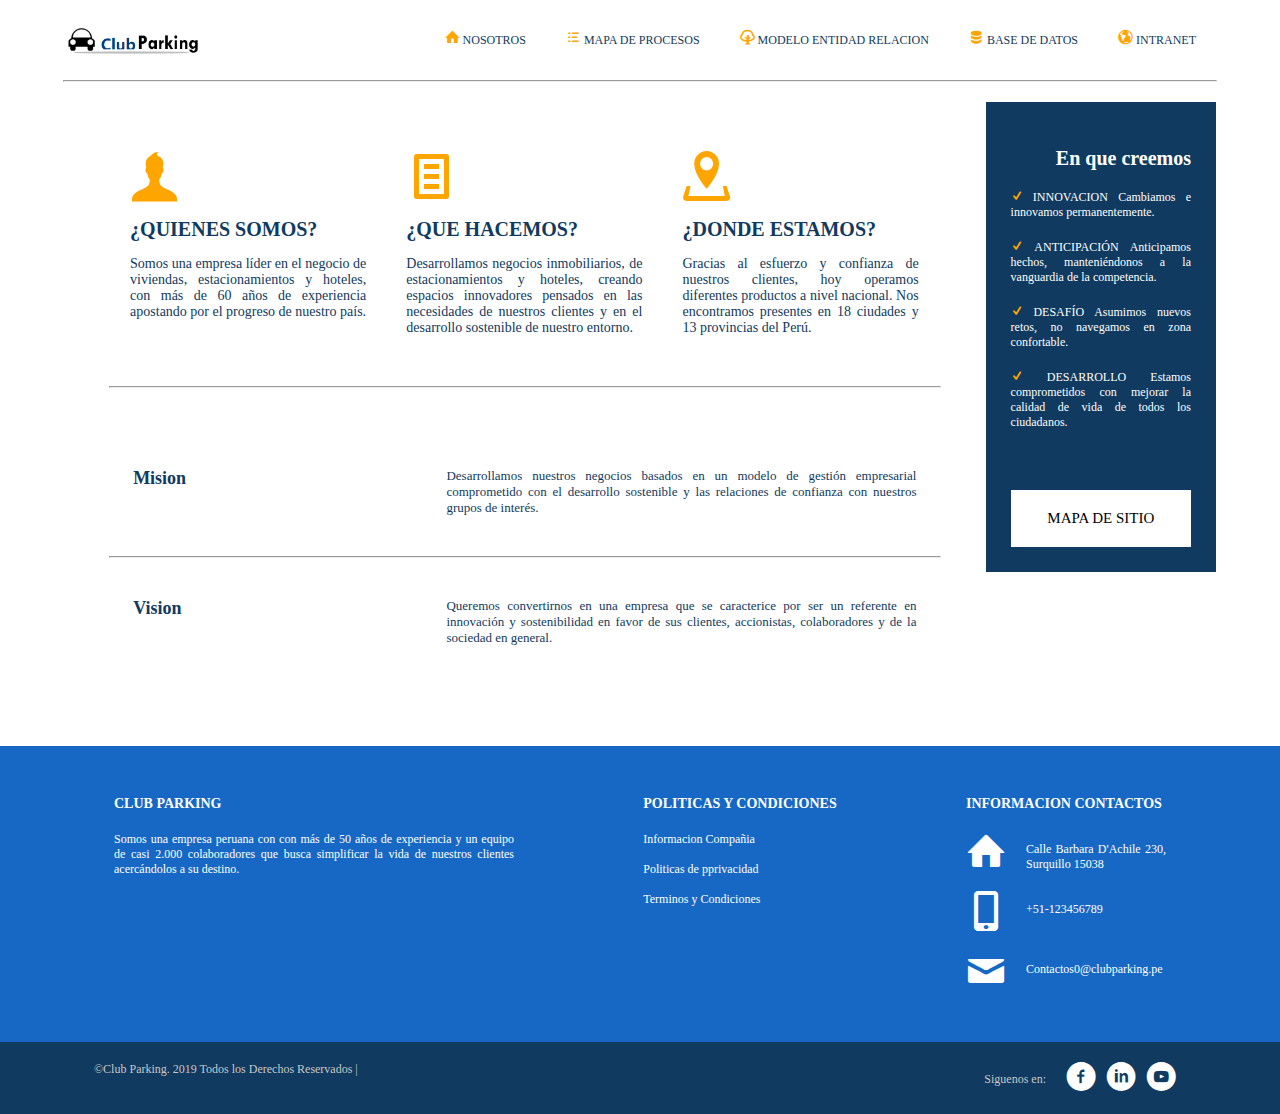
==== index.html @ 36bd24a2 "primer commit" ====
<!DOCTYPE html>
<html>
<head>
	<meta charset="utf-8">
   	<title>Club Parking</title>
	<link rel="stylesheet" type="text/css" href="css/estilos.css">
	<link rel="stylesheet" type="text/css" href="css/footer.css">
	<link rel="stylesheet" type="text/css" href="css/fonts.css">
	<meta name="viewport" content="width-device-width,user-scalable-no,initial-scale-1.0,maximum-scale-1.0,minimum-scale-1.0">
	<link rel="shortcut icon" type="image/x-icon" href="img/logoico.ico">
</head>
<body>
	<div class="contenedor">
		<header>
			<div class="logo">
				<a href="../PAGINA-WEB02/index.html"><img src="img/logo.png"></a>
			</div>
		<nav>
			<ul>
				<li><a href="#"><span class="icon-home"></span> NOSOTROS</a></li>
				<li><a href="../PAGINA-WEB02/mapa_de_procesos.html"><span class="icon-list"></span> MAPA DE PROCESOS</a></li>
				<li><a href="../PAGINA-WEB02/modelo_entidad_relacion.html"><span class="icon-tree"></span> MODELO ENTIDAD RELACION</a></li>
				<li><a href="../PAGINA-WEB02/base_de_datos.html"><span class="icon-database"></span> BASE DE DATOS</a></li>
				<li><a href="../PAGINA-WEB02/intranet.html"><span class="icon-globe"></span> INTRANET</a></li>
			</ul>
		</nav>
	</header>
	<hr>
	<section class="main">
		<section class="articulos">
			<article>
				<div class="columna1">
					<span class="icon-user"></span>
					<h1>¿QUIENES SOMOS?</h1>
					<p>
						Somos una empresa líder en el negocio de viviendas, estacionamientos y hoteles, con más de 60 años de experiencia apostando por el progreso de nuestro país.
					</p>
				</div>
				<div class="columna2">
					<span class="icon-text-document"></span>
					<h1>¿QUE HACEMOS?</h1>
					<p>
						Desarrollamos negocios inmobiliarios, de estacionamientos y hoteles, creando espacios innovadores pensados en las necesidades de nuestros clientes y en el desarrollo sostenible de nuestro entorno.
					</p>
				</div>
				<div class="columna3">
					<span class="icon-location"></span>
					<h1>¿DONDE ESTAMOS?</h1>
					<p>
						Gracias al esfuerzo y confianza de nuestros clientes, hoy operamos diferentes productos a nivel nacional. Nos encontramos presentes en 18 ciudades y 13 provincias del Perú.
					</p>
				</div>
			</article>
			<hr>
				<div class="filas">
					<div class="fila1">
						<h1>Mision</h1>
						<p>
							Desarrollamos nuestros negocios basados en un modelo de gestión empresarial comprometido con el desarrollo sostenible y las relaciones de confianza con nuestros grupos de interés.
						</p>
					</div>
					<hr>
					<div class="fila2">
						<h1>Vision</h1>
						<p>
							Queremos convertirnos en una empresa que se caracterice por ser un referente en innovación y sostenibilidad en favor de sus clientes, accionistas, colaboradores y de la sociedad en general.
						</p>
					</div>	
				</div>
		</section>
		<aside>
			<h3> En que creemos</h3>
			<p>
				<span class="icon-check"></span>
				INNOVACION
				Cambiamos e innovamos permanentemente.
			</p>
			<P>
				<span class="icon-check"></span>
				ANTICIPACIÓN
				Anticipamos hechos, manteniéndonos a la vanguardia de la competencia.
			</P>
			<P>
				<span class="icon-check"></span>
				DESAFÍO
				Asumimos nuevos retos, no navegamos en zona confortable.
			</P>
			<P>
				<span class="icon-check"></span>
				DESARROLLO
				Estamos comprometidos con mejorar la calidad de vida de todos los ciudadanos.
			</P>
			<div class="mapa_de_sitio">
				<a href="img/Mapa-sitio.png" target="_blank"> MAPA DE SITIO</a>
			</div>
		</aside>
	</section>
	<footer>
		<div class="container-footer-all">      
            <div class="container-body">
                <div class="colum1">
                    <h1>CLUB PARKING</h1>
                    <p>
	                   Somos una empresa peruana con con más de 50 años de experiencia y un equipo de casi 2.000 colaboradores que busca simplificar la vida de nuestros clientes acercándolos a su destino.
               	 	</p>
       			</div>

                <div class="colum2">
                    <h1>POLITICAS Y CONDICIONES</h1>
                    <p>
		                <div class="information">
		                        <a href="#">Informacion Compañia</a><br><br>
		                        <a href="#">Politicas de pprivacidad</a><br><br>
		                        <a href="#">Terminos y Condiciones</a><br><br>
		               	</div>                   	
                    </p>                 
                </div>

                <div class="colum3">
                    <h1>INFORMACION CONTACTOS</h1>
                    <div class="row2">
                        <span class="icon-home"></span>
                        <label>Calle Barbara D'Achile 230, 
                        Surquillo 15038</label>
                    </div>

                    <div class="row2">
                        <span class="icon-mobile"></span>
                        <label>+51-123456789</label>
                    </div>

                    <div class="row2">
                        <span class="icon-mail"></span>
                         <label>Contactos0@clubparking.pe</label>
                    </div>
                </div>
            </div>
        </div>
		        <div class="container-footer">
		            <div class="footer">
		                    <div class="copyright">
		                        <p>©Club Parking. 2019 Todos los Derechos Reservados |</p> 
		                    </div>

		                    <div class="row">
		                    	<p>Siguenos en: </p>		                    	
			                    <a href="http://www.facebook.com" title="facebook/clubparking">
			                    	<span class="icon-facebook-with-circle"></span>
			                    </a>
			                    <a href="http://www.linkedin.com" title="linkedin/clubparking">
			                    	<span class="icon-linkedin-with-circle"></span>
			                    </a>
			                    <a href="http://www.youtube.com" title="youtube/clubparking">
			                    	<span class="icon-youtube-with-circle"></span>
			                    </a>							
		                    </div>
		            </div>
		        </div>
	</footer>
	</div>
</body>
</html>
---- css/estilos.css ----
*{
	margin: 0;
	padding: 0;
	font-family: verdana;
	font-size:12px;
	text-align: justify;
}
body{
	background: #fff;
}
header,.main{
	width: 90%;
	max-width: 1500px;
	margin:20px auto;
	overflow: hidden;
}
.logo{
	width: 12%;
	height: auto;
	float: left;
}
.logo img{
	width: 100%;
	height: auto;
	transition-property: all;
	transition-duration: 2s;
	transition-timing-function: ease;
	transition-delay: 1s;

}
.logo:hover  img{
	transform: translate(200px);
}
nav{
	overflow: hidden;
	float: right;
}
ul{
	list-style: none;
}
li{
	background: ;
	float: left;
}
li a{
	display: block;
	padding: 10px 20px;
	color: #103A60;
	text-decoration: none;
}
li a:hover{
	color: orange;
	border-radius: 10px;
	transition-property: all;
	transition-duration: 0.5s;
	transition-timing-function: ease;
	transition-delay:0.08s;
	/*transform: scale(1.05);*/
}
hr{	
	max-width: 1500px;
	width: 90%;
	margin: auto;
}
.main .articulos{
	width: 80%;
	float: left;
	box-sizing: border-box;
}
a span{
	color: orange;
	font-size: 15px;
}
.icon-user,.icon-text-document,.icon-location{
	color: orange;
	font-size: 50px;
	
}
.main{
	box-sizing: border-box;
	background-color: ;
}
article{
	overflow: hidden;
	width: 90%;
	margin: 30px auto;
	box-sizing: border-box;
}
.columna1, .columna2, .columna3{
	background-color: ;
	color: #103A60;
	width: 33.3%;
	margin: px;
	padding: 20px;
	float: left;
	box-sizing: border-box;
}
.columna1 h1,.columna2 h1,.columna3 h1{
	margin: 15px 0px;
	color: #103A60; 
	font-family: verdana;
	font-size: 20px;
}
.columna1 p,.columna2 p,.columna3 p{
	font-size: 14px;
}
.filas{
	width: 100%;
	margin: 40px auto;
	padding: px;
	clear: both;
	box-sizing: border-box;
}
.fila1,.fila2{
	width: 85%;
	margin: auto;
	background-color:;
	overflow: hidden;
	padding: 40px 20px;
}
.fila1 h1, .fila2 h1{
	float: left;
	width: 40%;
	color:#103A60; 
	font-family: verdana;
	font-size: 18px;
}
.fila1 p, .fila2 p{
	color: #103A60;
	font-size: 13px;
	float: left;
	width: 60%;
}
aside{
	width: 20%;
	padding: 25px;
	background:#103A60;
	color: #fff;
	float: right;
	box-sizing: border-box;
}
aside h3{
	font-size: 20px;
	font-family: verdana;
	padding: 20px 0px;
	text-align: right;
}
aside p{
	margin-bottom: 20px;
}
.mapa_de_sitio{
	background: #fff;
	margin-top: 60px;
}
.mapa_de_sitio a{
	color: black;
	text-align: center;
	font-size: 15px;
	display: block;
	padding: 20px;
	text-decoration: none;
}
.mapa_de_sitio a:hover{
	color: #fff;
	background-color: #1668c4;
}
.icon-check{
	color: orange;
}
@media screen and (max-width: 1100px){
	body{
		background-color: ;
	}
	.logo{
		width: 100%;
	}
	.logo img{
		width: 50%;
		margin: 5px 24%;
    }
	li{
		width: 100%;
	}
	nav{
		width: 100%;
	}
	hr{	
		max-width: 1300px;
		width: 90%;
		margin: auto;
	}
	.main{
		background-color: ;
	}
	.main .articulos{
		width: 100%;
		background-color:;
	}
	article{
		width: 100%;
		background-color:;
	}
    aside{
    	width: 100%;
    	margin: 10px auto;
		padding: 20px;

    }
    .container-footer-all{
    	padding: 0px;
    }
    .container-body{
        flex-wrap: wrap;
    }
    
    .colum1{
        max-width: 100%;
    }
    
    .colum2,
    .colum3{
        margin-top: 40px;
    }

}
@media screen and (max-width: 800px){
    
	body{
		background-color: ;
	}
	.logo{
		width: 100%;
	}
	.logo img{
		width: 50%;
		margin: 5px 24%;
    }
	li{
		width: 100%;
	}
	.main .articulos{
		background-color: ;
		width: 100%;
	}
	.columna1,.columna2,.columna3{
		width: 95%;
	}
	aside{
		display: none;
	}
	.copyright{
		width: 100%;
		display: block;
		justify-content: normal;
	}
	.information{
		width: 100%;
		display: block;
		justify-content: normal;
	}
}
---- css/footer.css ----
footer{
    width: 100%;
    max-width: 2000px;
    margin: auto;
    background: #1668c4;
    color: #fff; 
}
.row2 span{
    font-size: 40px;
}
.container-footer-all{
    width: 90%;
    max-width: 1500px;
    margin: auto;
    padding: 20px;
    background-color: ;
    box-sizing: border-box;
}

.container-body{
    display: flex;
    justify-content: space-between;
    background-color: ;
    padding: 30px;
    box-sizing: border-box;
}

.colum1{
    max-width: 400px;
}

.colum1 h1{
    font-size: 14px;
    font-family: verdana;
}

.colum1 p, .colum2 p{
    font-size: 12px;
    color: #fff;
    margin-top: 20px;
}
.colum2{
    max-width: 400px;
}
.colum2 h1{
    font-size: 14px;
    font-family: verdana;
}
.row{
    display: flex;
}
.row p{
    margin-top: 10px;
    margin-right: 20px;
    color: #C7C7C7;
}
.row a {
	text-decoration: none;
}
.colum3{
    max-width: 400px;
}
.colum3 h1{
    font-size: 14px;
}
.row2{
    margin-top: 20px;
    display: flex;
}

.row2 label{
    margin-top: 10px;
    margin-left: 20px;
    max-width: 140px;
}

.container-footer{
    width: 100%;  
    box-sizing: border-box;
    background-color:#103A60; 
}

.footer{
	width: 90%;
    max-width: 1300px;
    margin: auto;
    display: flex;
    justify-content: space-between;  
    padding: 20px 30px;
    box-sizing: border-box;
}

.copyright{
    color: #C7C7C7;
}

.copyright a{
    text-decoration: none;
    color:#C7C7C7;
    font-weight: bold;
}
.information a{
    text-decoration: none;
    color: #fff;
}
.information a:hover{
	color: orange;
}
.icon-facebook-with-circle,.icon-linkedin-with-circle,.icon-youtube-with-circle{
    margin-right: 10px;
    color: #fff;
    font-size: 30px;
}
.icon-facebook-with-circle:hover{
    color: orange;
}
.icon-linkedin-with-circle:hover{
    color: orange;
}
.icon-youtube-with-circle:hover{
    color: orange;
}
---- css/fonts.css ----
@font-face {
  font-family: 'icomoon';
  src:  url('fonts/icomoon.eot?lq1v6f');
  src:  url('fonts/icomoon.eot?lq1v6f#iefix') format('embedded-opentype'),
    url('fonts/icomoon.ttf?lq1v6f') format('truetype'),
    url('fonts/icomoon.woff?lq1v6f') format('woff'),
    url('fonts/icomoon.svg?lq1v6f#icomoon') format('svg');
  font-weight: normal;
  font-style: normal;
}

[class^="icon-"], [class*=" icon-"] {
  /* use !important to prevent issues with browser extensions that change fonts */
  font-family: 'icomoon' !important;
  speak: none;
  font-style: normal;
  font-weight: normal;
  font-variant: normal;
  text-transform: none;
  line-height: 1;

  /* Better Font Rendering =========== */
  -webkit-font-smoothing: antialiased;
  -moz-osx-font-smoothing: grayscale;
}

.icon-add-to-list:before {
  content: "\e900";
}
.icon-classic-computer:before {
  content: "\e901";
}
.icon-controller-fast-backward:before {
  content: "\e902";
}
.icon-creative-commons-attribution:before {
  content: "\e903";
}
.icon-creative-commons-noderivs:before {
  content: "\e904";
}
.icon-creative-commons-noncommercial-eu:before {
  content: "\e905";
}
.icon-creative-commons-noncommercial-us:before {
  content: "\e906";
}
.icon-creative-commons-public-domain:before {
  content: "\e907";
}
.icon-creative-commons-remix:before {
  content: "\e908";
}
.icon-creative-commons-share:before {
  content: "\e909";
}
.icon-creative-commons-sharealike:before {
  content: "\e90a";
}
.icon-creative-commons:before {
  content: "\e90b";
}
.icon-document-landscape:before {
  content: "\e90c";
}
.icon-remove-user:before {
  content: "\e90d";
}
.icon-warning:before {
  content: "\e90e";
}
.icon-arrow-bold-down:before {
  content: "\e90f";
}
.icon-arrow-bold-left:before {
  content: "\e910";
}
.icon-arrow-bold-right:before {
  content: "\e911";
}
.icon-arrow-bold-up:before {
  content: "\e912";
}
.icon-arrow-down:before {
  content: "\e913";
}
.icon-arrow-left:before {
  content: "\e914";
}
.icon-arrow-long-down:before {
  content: "\e915";
}
.icon-arrow-long-left:before {
  content: "\e916";
}
.icon-arrow-long-right:before {
  content: "\e917";
}
.icon-arrow-long-up:before {
  content: "\e918";
}
.icon-arrow-right:before {
  content: "\e919";
}
.icon-arrow-up:before {
  content: "\e91a";
}
.icon-arrow-with-circle-down:before {
  content: "\e91b";
}
.icon-arrow-with-circle-left:before {
  content: "\e91c";
}
.icon-arrow-with-circle-right:before {
  content: "\e91d";
}
.icon-arrow-with-circle-up:before {
  content: "\e91e";
}
.icon-bookmark:before {
  content: "\e91f";
}
.icon-bookmarks:before {
  content: "\e920";
}
.icon-chevron-down:before {
  content: "\e921";
}
.icon-chevron-left:before {
  content: "\e922";
}
.icon-chevron-right:before {
  content: "\e923";
}
.icon-chevron-small-down:before {
  content: "\e924";
}
.icon-chevron-small-left:before {
  content: "\e925";
}
.icon-chevron-small-right:before {
  content: "\e926";
}
.icon-chevron-small-up:before {
  content: "\e927";
}
.icon-chevron-thin-down:before {
  content: "\e928";
}
.icon-chevron-thin-left:before {
  content: "\e929";
}
.icon-chevron-thin-right:before {
  content: "\e92a";
}
.icon-chevron-thin-up:before {
  content: "\e92b";
}
.icon-chevron-up:before {
  content: "\e92c";
}
.icon-chevron-with-circle-down:before {
  content: "\e92d";
}
.icon-chevron-with-circle-left:before {
  content: "\e92e";
}
.icon-chevron-with-circle-right:before {
  content: "\e92f";
}
.icon-chevron-with-circle-up:before {
  content: "\e930";
}
.icon-cloud:before {
  content: "\e931";
}
.icon-controller-fast-forward:before {
  content: "\e932";
}
.icon-controller-jump-to-start:before {
  content: "\e933";
}
.icon-controller-next:before {
  content: "\e934";
}
.icon-controller-paus:before {
  content: "\e935";
}
.icon-controller-play:before {
  content: "\e936";
}
.icon-controller-record:before {
  content: "\e937";
}
.icon-controller-stop:before {
  content: "\e938";
}
.icon-controller-volume:before {
  content: "\e939";
}
.icon-dot-single:before {
  content: "\e93a";
}
.icon-dots-three-horizontal:before {
  content: "\e93b";
}
.icon-dots-three-vertical:before {
  content: "\e93c";
}
.icon-dots-two-horizontal:before {
  content: "\e93d";
}
.icon-dots-two-vertical:before {
  content: "\e93e";
}
.icon-download:before {
  content: "\e93f";
}
.icon-emoji-flirt:before {
  content: "\e940";
}
.icon-flow-branch:before {
  content: "\e941";
}
.icon-flow-cascade:before {
  content: "\e942";
}
.icon-flow-line:before {
  content: "\e943";
}
.icon-flow-parallel:before {
  content: "\e944";
}
.icon-flow-tree:before {
  content: "\e945";
}
.icon-install:before {
  content: "\e946";
}
.icon-layers:before {
  content: "\e947";
}
.icon-open-book:before {
  content: "\e948";
}
.icon-resize-100:before {
  content: "\e949";
}
.icon-resize-full-screen:before {
  content: "\e94a";
}
.icon-save:before {
  content: "\e94b";
}
.icon-select-arrows:before {
  content: "\e94c";
}
.icon-sound-mute:before {
  content: "\e94d";
}
.icon-sound:before {
  content: "\e94e";
}
.icon-trash:before {
  content: "\e94f";
}
.icon-triangle-down:before {
  content: "\e950";
}
.icon-triangle-left:before {
  content: "\e951";
}
.icon-triangle-right:before {
  content: "\e952";
}
.icon-triangle-up:before {
  content: "\e953";
}
.icon-uninstall:before {
  content: "\e954";
}
.icon-upload-to-cloud:before {
  content: "\e955";
}
.icon-upload:before {
  content: "\e956";
}
.icon-add-user:before {
  content: "\e957";
}
.icon-address:before {
  content: "\e958";
}
.icon-adjust:before {
  content: "\e959";
}
.icon-air:before {
  content: "\e95a";
}
.icon-aircraft-landing:before {
  content: "\e95b";
}
.icon-aircraft-take-off:before {
  content: "\e95c";
}
.icon-aircraft:before {
  content: "\e95d";
}
.icon-align-bottom:before {
  content: "\e95e";
}
.icon-align-horizontal-middle:before {
  content: "\e95f";
}
.icon-align-left:before {
  content: "\e960";
}
.icon-align-right:before {
  content: "\e961";
}
.icon-align-top:before {
  content: "\e962";
}
.icon-align-vertical-middle:before {
  content: "\e963";
}
.icon-archive:before {
  content: "\e964";
}
.icon-area-graph:before {
  content: "\e965";
}
.icon-attachment:before {
  content: "\e966";
}
.icon-awareness-ribbon:before {
  content: "\e967";
}
.icon-back-in-time:before {
  content: "\e968";
}
.icon-back:before {
  content: "\e969";
}
.icon-bar-graph:before {
  content: "\e96a";
}
.icon-battery:before {
  content: "\e96b";
}
.icon-beamed-note:before {
  content: "\e96c";
}
.icon-bell:before {
  content: "\e96d";
}
.icon-blackboard:before {
  content: "\e96e";
}
.icon-block:before {
  content: "\e96f";
}
.icon-book:before {
  content: "\e970";
}
.icon-bowl:before {
  content: "\e971";
}
.icon-box:before {
  content: "\e972";
}
.icon-briefcase:before {
  content: "\e973";
}
.icon-browser:before {
  content: "\e974";
}
.icon-brush:before {
  content: "\e975";
}
.icon-bucket:before {
  content: "\e976";
}
.icon-cake:before {
  content: "\e977";
}
.icon-calculator:before {
  content: "\e978";
}
.icon-calendar:before {
  content: "\e979";
}
.icon-camera:before {
  content: "\e97a";
}
.icon-ccw:before {
  content: "\e97b";
}
.icon-chat:before {
  content: "\e97c";
}
.icon-check:before {
  content: "\e97d";
}
.icon-circle-with-cross:before {
  content: "\e97e";
}
.icon-circle-with-minus:before {
  content: "\e97f";
}
.icon-circle-with-plus:before {
  content: "\e980";
}
.icon-circle:before {
  content: "\e981";
}
.icon-circular-graph:before {
  content: "\e982";
}
.icon-clapperboard:before {
  content: "\e983";
}
.icon-clipboard:before {
  content: "\e984";
}
.icon-clock:before {
  content: "\e985";
}
.icon-code:before {
  content: "\e986";
}
.icon-cog:before {
  content: "\e987";
}
.icon-colours:before {
  content: "\e988";
}
.icon-compass:before {
  content: "\e989";
}
.icon-copy:before {
  content: "\e98a";
}
.icon-credit-card:before {
  content: "\e98b";
}
.icon-credit:before {
  content: "\e98c";
}
.icon-cross:before {
  content: "\e98d";
}
.icon-cup:before {
  content: "\e98e";
}
.icon-cw:before {
  content: "\e98f";
}
.icon-cycle:before {
  content: "\e990";
}
.icon-database:before {
  content: "\e991";
}
.icon-dial-pad:before {
  content: "\e992";
}
.icon-direction:before {
  content: "\e993";
}
.icon-document:before {
  content: "\e994";
}
.icon-documents:before {
  content: "\e995";
}
.icon-drink:before {
  content: "\e996";
}
.icon-drive:before {
  content: "\e997";
}
.icon-drop:before {
  content: "\e998";
}
.icon-edit:before {
  content: "\e999";
}
.icon-email:before {
  content: "\e99a";
}
.icon-emoji-happy:before {
  content: "\e99b";
}
.icon-emoji-neutral:before {
  content: "\e99c";
}
.icon-emoji-sad:before {
  content: "\e99d";
}
.icon-erase:before {
  content: "\e99e";
}
.icon-eraser:before {
  content: "\e99f";
}
.icon-export:before {
  content: "\e9a0";
}
.icon-eye:before {
  content: "\e9a1";
}
.icon-feather:before {
  content: "\e9a2";
}
.icon-flag:before {
  content: "\e9a3";
}
.icon-flash:before {
  content: "\e9a4";
}
.icon-flashlight:before {
  content: "\e9a5";
}
.icon-flat-brush:before {
  content: "\e9a6";
}
.icon-folder-images:before {
  content: "\e9a7";
}
.icon-folder-music:before {
  content: "\e9a8";
}
.icon-folder-video:before {
  content: "\e9a9";
}
.icon-folder:before {
  content: "\e9aa";
}
.icon-forward:before {
  content: "\e9ab";
}
.icon-funnel:before {
  content: "\e9ac";
}
.icon-game-controller:before {
  content: "\e9ad";
}
.icon-gauge:before {
  content: "\e9ae";
}
.icon-globe:before {
  content: "\e9af";
}
.icon-graduation-cap:before {
  content: "\e9b0";
}
.icon-grid:before {
  content: "\e9b1";
}
.icon-hair-cross:before {
  content: "\e9b2";
}
.icon-hand:before {
  content: "\e9b3";
}
.icon-heart-outlined:before {
  content: "\e9b4";
}
.icon-heart:before {
  content: "\e9b5";
}
.icon-help-with-circle:before {
  content: "\e9b6";
}
.icon-help:before {
  content: "\e9b7";
}
.icon-home:before {
  content: "\e9b8";
}
.icon-hour-glass:before {
  content: "\e9b9";
}
.icon-image-inverted:before {
  content: "\e9ba";
}
.icon-image:before {
  content: "\e9bb";
}
.icon-images:before {
  content: "\e9bc";
}
.icon-inbox:before {
  content: "\e9bd";
}
.icon-infinity:before {
  content: "\e9be";
}
.icon-info-with-circle:before {
  content: "\e9bf";
}
.icon-info:before {
  content: "\e9c0";
}
.icon-key:before {
  content: "\e9c1";
}
.icon-keyboard:before {
  content: "\e9c2";
}
.icon-lab-flask:before {
  content: "\e9c3";
}
.icon-landline:before {
  content: "\e9c4";
}
.icon-language:before {
  content: "\e9c5";
}
.icon-laptop:before {
  content: "\e9c6";
}
.icon-leaf:before {
  content: "\e9c7";
}
.icon-level-down:before {
  content: "\e9c8";
}
.icon-level-up:before {
  content: "\e9c9";
}
.icon-lifebuoy:before {
  content: "\e9ca";
}
.icon-light-bulb:before {
  content: "\e9cb";
}
.icon-light-down:before {
  content: "\e9cc";
}
.icon-light-up:before {
  content: "\e9cd";
}
.icon-line-graph:before {
  content: "\e9ce";
}
.icon-link:before {
  content: "\e9cf";
}
.icon-list:before {
  content: "\e9d0";
}
.icon-location-pin:before {
  content: "\e9d1";
}
.icon-location:before {
  content: "\e9d2";
}
.icon-lock-open:before {
  content: "\e9d3";
}
.icon-lock:before {
  content: "\e9d4";
}
.icon-log-out:before {
  content: "\e9d5";
}
.icon-login:before {
  content: "\e9d6";
}
.icon-loop:before {
  content: "\e9d7";
}
.icon-magnet:before {
  content: "\e9d8";
}
.icon-magnifying-glass:before {
  content: "\e9d9";
}
.icon-mail:before {
  content: "\e9da";
}
.icon-man:before {
  content: "\e9db";
}
.icon-map:before {
  content: "\e9dc";
}
.icon-mask:before {
  content: "\e9dd";
}
.icon-medal:before {
  content: "\e9de";
}
.icon-megaphone:before {
  content: "\e9df";
}
.icon-menu:before {
  content: "\e9e0";
}
.icon-message:before {
  content: "\e9e1";
}
.icon-mic:before {
  content: "\e9e2";
}
.icon-minus:before {
  content: "\e9e3";
}
.icon-mobile:before {
  content: "\e9e4";
}
.icon-modern-mic:before {
  content: "\e9e5";
}
.icon-moon:before {
  content: "\e9e6";
}
.icon-mouse:before {
  content: "\e9e7";
}
.icon-music:before {
  content: "\e9e8";
}
.icon-network:before {
  content: "\e9e9";
}
.icon-new-message:before {
  content: "\e9ea";
}
.icon-new:before {
  content: "\e9eb";
}
.icon-news:before {
  content: "\e9ec";
}
.icon-note:before {
  content: "\e9ed";
}
.icon-notification:before {
  content: "\e9ee";
}
.icon-old-mobile:before {
  content: "\e9ef";
}
.icon-old-phone:before {
  content: "\e9f0";
}
.icon-palette:before {
  content: "\e9f1";
}
.icon-paper-plane:before {
  content: "\e9f2";
}
.icon-pencil:before {
  content: "\e9f3";
}
.icon-phone:before {
  content: "\e9f4";
}
.icon-pie-chart:before {
  content: "\e9f5";
}
.icon-pin:before {
  content: "\e9f6";
}
.icon-plus:before {
  content: "\e9f7";
}
.icon-popup:before {
  content: "\e9f8";
}
.icon-power-plug:before {
  content: "\e9f9";
}
.icon-price-ribbon:before {
  content: "\e9fa";
}
.icon-price-tag:before {
  content: "\e9fb";
}
.icon-print:before {
  content: "\e9fc";
}
.icon-progress-empty:before {
  content: "\e9fd";
}
.icon-progress-full:before {
  content: "\e9fe";
}
.icon-progress-one:before {
  content: "\e9ff";
}
.icon-progress-two:before {
  content: "\ea00";
}
.icon-publish:before {
  content: "\ea01";
}
.icon-quote:before {
  content: "\ea02";
}
.icon-radio:before {
  content: "\ea03";
}
.icon-reply-all:before {
  content: "\ea04";
}
.icon-reply:before {
  content: "\ea05";
}
.icon-retweet:before {
  content: "\ea06";
}
.icon-rocket:before {
  content: "\ea07";
}
.icon-round-brush:before {
  content: "\ea08";
}
.icon-rss:before {
  content: "\ea09";
}
.icon-ruler:before {
  content: "\ea0a";
}
.icon-scissors:before {
  content: "\ea0b";
}
.icon-share-alternitive:before {
  content: "\ea0c";
}
.icon-share:before {
  content: "\ea0d";
}
.icon-shareable:before {
  content: "\ea0e";
}
.icon-shield:before {
  content: "\ea0f";
}
.icon-shop:before {
  content: "\ea10";
}
.icon-shopping-bag:before {
  content: "\ea11";
}
.icon-shopping-basket:before {
  content: "\ea12";
}
.icon-shopping-cart:before {
  content: "\ea13";
}
.icon-shuffle:before {
  content: "\ea14";
}
.icon-signal:before {
  content: "\ea15";
}
.icon-sound-mix:before {
  content: "\ea16";
}
.icon-sports-club:before {
  content: "\ea17";
}
.icon-spreadsheet:before {
  content: "\ea18";
}
.icon-squared-cross:before {
  content: "\ea19";
}
.icon-squared-minus:before {
  content: "\ea1a";
}
.icon-squared-plus:before {
  content: "\ea1b";
}
.icon-star-outlined:before {
  content: "\ea1c";
}
.icon-star:before {
  content: "\ea1d";
}
.icon-stopwatch:before {
  content: "\ea1e";
}
.icon-suitcase:before {
  content: "\ea1f";
}
.icon-swap:before {
  content: "\ea20";
}
.icon-sweden:before {
  content: "\ea21";
}
.icon-switch:before {
  content: "\ea22";
}
.icon-tablet:before {
  content: "\ea23";
}
.icon-tag:before {
  content: "\ea24";
}
.icon-text-document-inverted:before {
  content: "\ea25";
}
.icon-text-document:before {
  content: "\ea26";
}
.icon-text:before {
  content: "\ea27";
}
.icon-thermometer:before {
  content: "\ea28";
}
.icon-thumbs-down:before {
  content: "\ea29";
}
.icon-thumbs-up:before {
  content: "\ea2a";
}
.icon-thunder-cloud:before {
  content: "\ea2b";
}
.icon-ticket:before {
  content: "\ea2c";
}
.icon-time-slot:before {
  content: "\ea2d";
}
.icon-tools:before {
  content: "\ea2e";
}
.icon-traffic-cone:before {
  content: "\ea2f";
}
.icon-tree:before {
  content: "\ea30";
}
.icon-trophy:before {
  content: "\ea31";
}
.icon-tv:before {
  content: "\ea32";
}
.icon-typing:before {
  content: "\ea33";
}
.icon-unread:before {
  content: "\ea34";
}
.icon-untag:before {
  content: "\ea35";
}
.icon-user:before {
  content: "\ea36";
}
.icon-users:before {
  content: "\ea37";
}
.icon-v-card:before {
  content: "\ea38";
}
.icon-video:before {
  content: "\ea39";
}
.icon-vinyl:before {
  content: "\ea3a";
}
.icon-voicemail:before {
  content: "\ea3b";
}
.icon-wallet:before {
  content: "\ea3c";
}
.icon-water:before {
  content: "\ea3d";
}
.icon-500px-with-circle:before {
  content: "\ea3e";
}
.icon-500px:before {
  content: "\ea3f";
}
.icon-basecamp:before {
  content: "\ea40";
}
.icon-behance:before {
  content: "\ea41";
}
.icon-creative-cloud:before {
  content: "\ea42";
}
.icon-dropbox:before {
  content: "\ea43";
}
.icon-evernote:before {
  content: "\ea44";
}
.icon-flattr:before {
  content: "\ea45";
}
.icon-foursquare:before {
  content: "\ea46";
}
.icon-google-drive:before {
  content: "\ea47";
}
.icon-google-hangouts:before {
  content: "\ea48";
}
.icon-grooveshark:before {
  content: "\ea49";
}
.icon-icloud:before {
  content: "\ea4a";
}
.icon-mixi:before {
  content: "\ea4b";
}
.icon-onedrive:before {
  content: "\ea4c";
}
.icon-paypal:before {
  content: "\ea4d";
}
.icon-picasa:before {
  content: "\ea4e";
}
.icon-qq:before {
  content: "\ea4f";
}
.icon-rdio-with-circle:before {
  content: "\ea50";
}
.icon-renren:before {
  content: "\ea51";
}
.icon-scribd:before {
  content: "\ea52";
}
.icon-sina-weibo:before {
  content: "\ea53";
}
.icon-skype-with-circle:before {
  content: "\ea54";
}
.icon-skype:before {
  content: "\ea55";
}
.icon-slideshare:before {
  content: "\ea56";
}
.icon-smashing:before {
  content: "\ea57";
}
.icon-soundcloud:before {
  content: "\ea58";
}
.icon-spotify-with-circle:before {
  content: "\ea59";
}
.icon-spotify:before {
  content: "\ea5a";
}
.icon-swarm:before {
  content: "\ea5b";
}
.icon-vine-with-circle:before {
  content: "\ea5c";
}
.icon-vine:before {
  content: "\ea5d";
}
.icon-vk-alternitive:before {
  content: "\ea5e";
}
.icon-vk-with-circle:before {
  content: "\ea5f";
}
.icon-vk:before {
  content: "\ea60";
}
.icon-xing-with-circle:before {
  content: "\ea61";
}
.icon-xing:before {
  content: "\ea62";
}
.icon-yelp:before {
  content: "\ea63";
}
.icon-dribbble-with-circle:before {
  content: "\ea64";
}
.icon-dribbble:before {
  content: "\ea65";
}
.icon-facebook-with-circle:before {
  content: "\ea66";
}
.icon-facebook:before {
  content: "\ea67";
}
.icon-flickr-with-circle:before {
  content: "\ea68";
}
.icon-flickr:before {
  content: "\ea69";
}
.icon-github-with-circle:before {
  content: "\ea6a";
}
.icon-github:before {
  content: "\ea6b";
}
.icon-google-with-circle:before {
  content: "\ea6c";
}
.icon-google:before {
  content: "\ea6d";
}
.icon-instagram-with-circle:before {
  content: "\ea6e";
}
.icon-instagram:before {
  content: "\ea6f";
}
.icon-lastfm-with-circle:before {
  content: "\ea70";
}
.icon-lastfm:before {
  content: "\ea71";
}
.icon-linkedin-with-circle:before {
  content: "\ea72";
}
.icon-linkedin:before {
  content: "\ea73";
}
.icon-pinterest-with-circle:before {
  content: "\ea74";
}
.icon-pinterest:before {
  content: "\ea75";
}
.icon-rdio:before {
  content: "\ea76";
}
.icon-stumbleupon-with-circle:before {
  content: "\ea77";
}
.icon-stumbleupon:before {
  content: "\ea78";
}
.icon-tumblr-with-circle:before {
  content: "\ea79";
}
.icon-tumblr:before {
  content: "\ea7a";
}
.icon-twitter-with-circle:before {
  content: "\ea7b";
}
.icon-twitter:before {
  content: "\ea7c";
}
.icon-vimeo-with-circle:before {
  content: "\ea7d";
}
.icon-vimeo:before {
  content: "\ea7e";
}
.icon-youtube-with-circle:before {
  content: "\ea7f";
}
.icon-youtube:before {
  content: "\ea80";
}
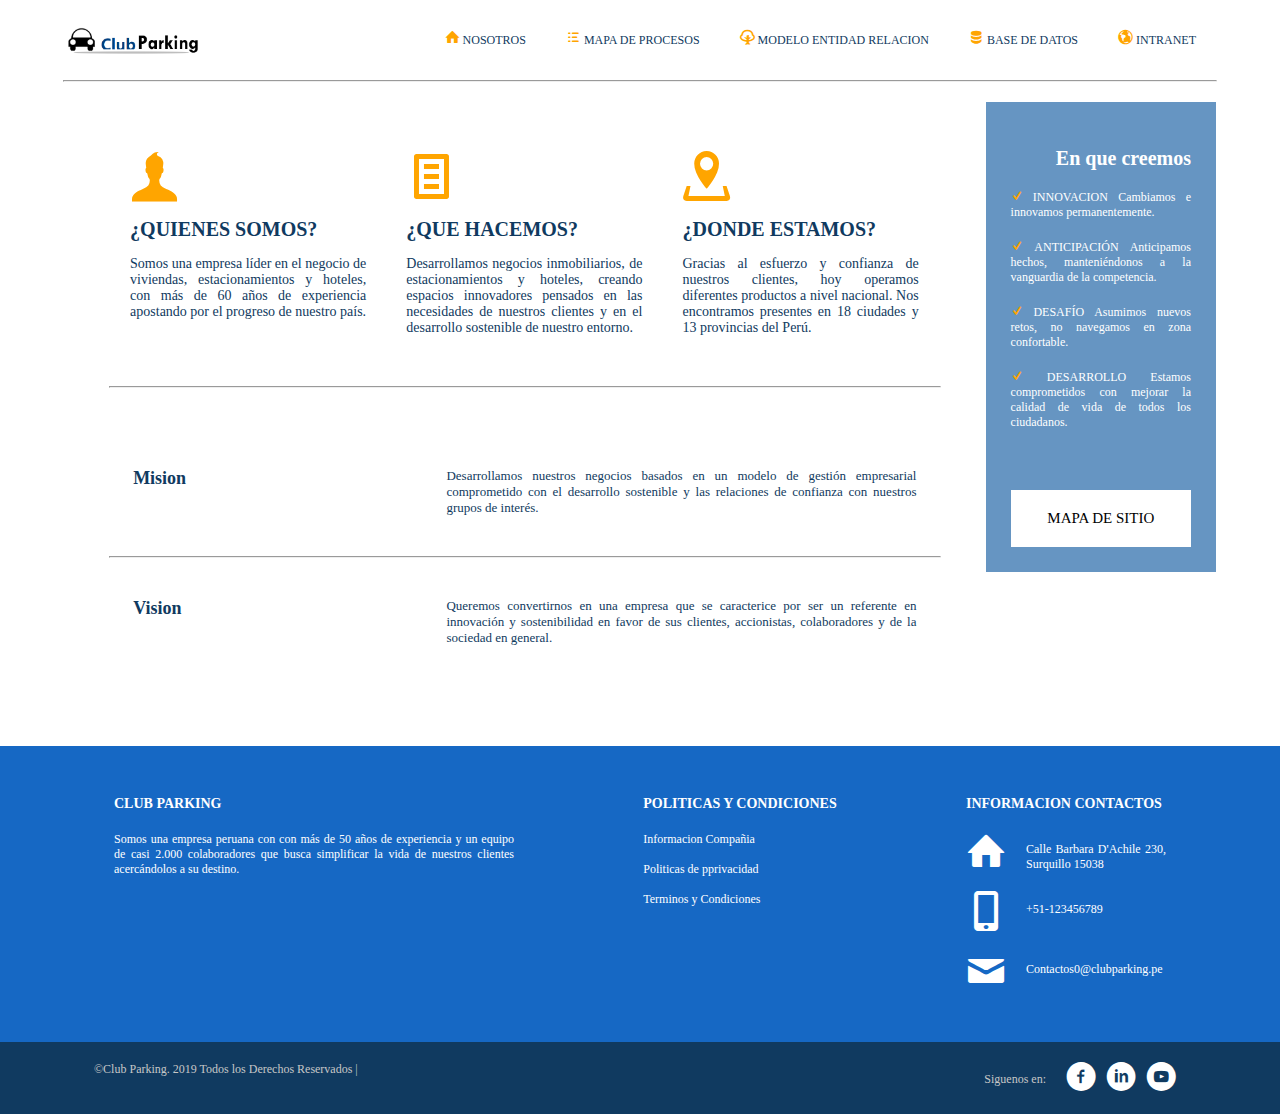
==== commit 67ecf25d: "Actualizando el archivo index.html" ====
--- a/index.html
+++ b/index.html
@@ -1,4 +1,4 @@
-<!DOCTYPE html>
+<!DOCTYPE html> <!--insertando un nuevo comentario 'FORK'-->
 <html>
 <head>
 	<meta charset="utf-8">
@@ -159,4 +159,4 @@
 	</footer>
 	</div>
 </body>
-</html>+</html>
--- a/css/estilos.css
+++ b/css/estilos.css
@@ -39,7 +39,7 @@
 	list-style: none;
 }
 li{
-	background: ;
+	background: none;
 	float: left;
 }
 li a{
@@ -78,7 +78,7 @@
 }
 .main{
 	box-sizing: border-box;
-	background-color: ;
+	background-color: none;
 }
 article{
 	overflow: hidden;
@@ -87,7 +87,7 @@
 	box-sizing: border-box;
 }
 .columna1, .columna2, .columna3{
-	background-color: ;
+	background-color: none;
 	color: #103A60;
 	width: 33.3%;
 	margin: px;
@@ -114,7 +114,7 @@
 .fila1,.fila2{
 	width: 85%;
 	margin: auto;
-	background-color:;
+	background-color:none;
 	overflow: hidden;
 	padding: 40px 20px;
 }
@@ -134,7 +134,7 @@
 aside{
 	width: 20%;
 	padding: 25px;
-	background:#103A60;
+	background:#6695c2;
 	color: #fff;
 	float: right;
 	box-sizing: border-box;
@@ -169,7 +169,7 @@
 }
 @media screen and (max-width: 1100px){
 	body{
-		background-color: ;
+		background-color: none;
 	}
 	.logo{
 		width: 100%;
@@ -190,15 +190,15 @@
 		margin: auto;
 	}
 	.main{
-		background-color: ;
+		background-color: none;
 	}
 	.main .articulos{
 		width: 100%;
-		background-color:;
+		background-color:none;
 	}
 	article{
 		width: 100%;
-		background-color:;
+		background-color:none;
 	}
     aside{
     	width: 100%;
@@ -226,7 +226,7 @@
 @media screen and (max-width: 800px){
     
 	body{
-		background-color: ;
+		background-color: none;
 	}
 	.logo{
 		width: 100%;
@@ -239,7 +239,7 @@
 		width: 100%;
 	}
 	.main .articulos{
-		background-color: ;
+		background-color: none;
 		width: 100%;
 	}
 	.columna1,.columna2,.columna3{
